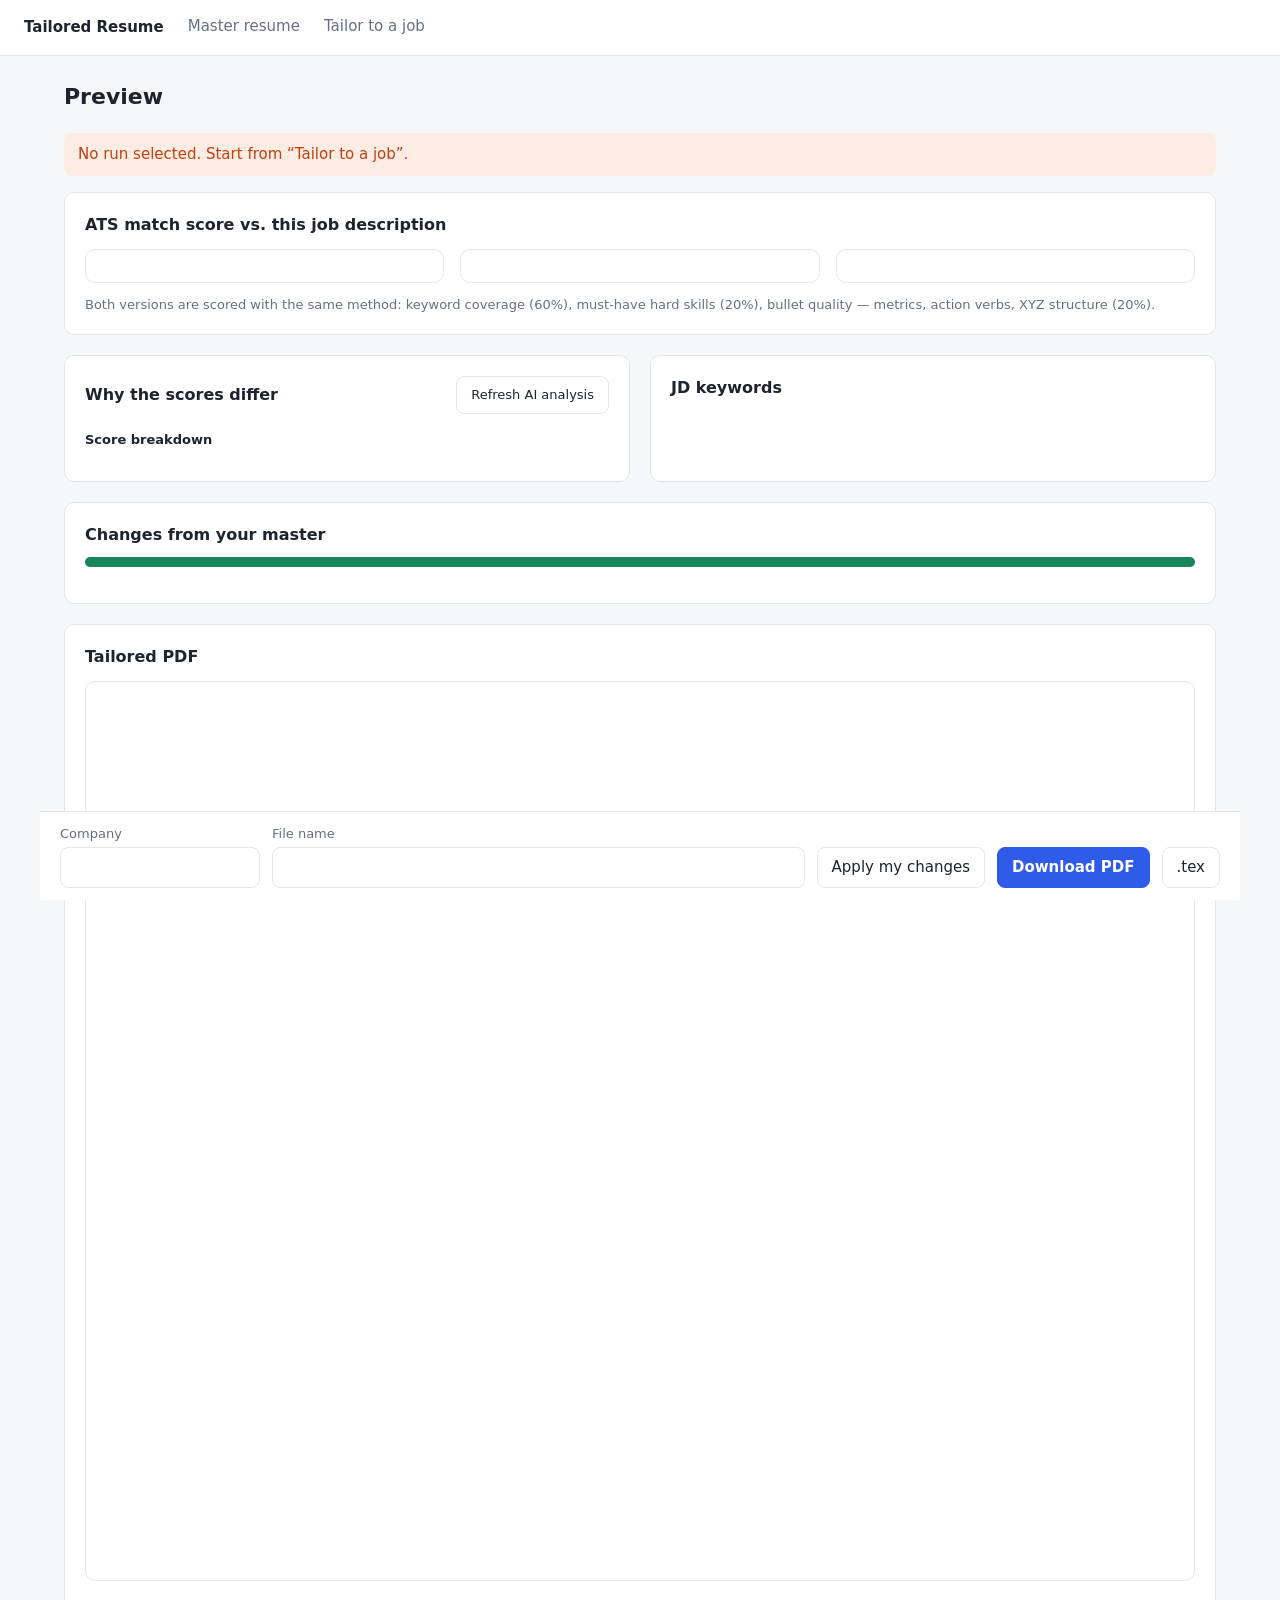
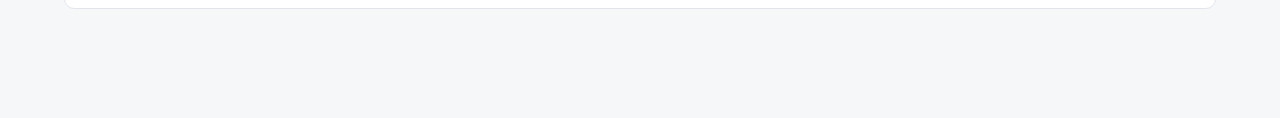
==== static/preview.html @ b87cba89 "Add tailored resume tool: master LaTeX resume, JD tailoring, ATS scoring Local FastAPI web app that " ====
<!doctype html>
<html lang="en">
<head>
  <meta charset="utf-8">
  <meta name="viewport" content="width=device-width, initial-scale=1">
  <title>Resume Preview</title>
  <link rel="stylesheet" href="styles.css">
</head>
<body>
<main>
  <h1 id="title">Preview</h1>
  <p class="sub" id="summary"></p>
  <div id="banner" class="hidden"></div>

  <!-- Scores -->
  <div class="card">
    <h2>ATS match score vs. this job description</h2>
    <div class="scores">
      <div class="score-card" id="card-master"></div>
      <div class="score-card" id="card-delta"></div>
      <div class="score-card" id="card-tailored"></div>
    </div>
    <p class="small muted" style="margin:12px 0 0">Both versions are scored with the same method: keyword coverage (60%), must-have hard skills (20%), bullet quality — metrics, action verbs, XYZ structure (20%).</p>
  </div>

  <!-- Why -->
  <div class="grid2">
    <div class="card">
      <div class="row" style="justify-content:space-between"><h2 style="margin:0">Why the scores differ</h2>
        <button id="refresh-explain" class="small">Refresh AI analysis</button></div>
      <div id="ai-explain" style="margin-top:12px"></div>
      <h2 class="small" style="margin-top:16px">Score breakdown</h2>
      <ul id="reasons" class="small" style="padding-left:18px;margin:0"></ul>
    </div>
    <div class="card">
      <h2>JD keywords</h2>
      <div id="keywords" class="small"></div>
    </div>
  </div>

  <!-- Changes -->
  <div class="card">
    <div class="row" style="justify-content:space-between">
      <h2 style="margin:0">Changes from your master</h2>
      <span class="small" id="change-label"></span>
    </div>
    <div class="meter" id="meter" style="margin:10px 0 16px"><span></span></div>
    <div id="changes"></div>
    <div id="skills-changes"></div>
  </div>

  <!-- PDF -->
  <div class="card">
    <div class="row" style="justify-content:space-between"><h2 style="margin:0">Tailored PDF</h2><span id="compile-status" class="small"></span></div>
    <div style="height:12px"></div>
    <iframe id="pdf" class="pdf-frame" title="Tailored resume PDF"></iframe>
    <pre id="compile-log" class="small hidden" style="white-space:pre-wrap;background:#fafbfc;padding:10px;border-radius:8px"></pre>
  </div>

  <div class="sticky-actions">
    <div><label>Company</label><input id="company" type="text" style="width:200px"></div>
    <div style="flex:1;min-width:260px"><label>File name</label><input id="filename" type="text"></div>
    <button id="apply">Apply my changes</button>
    <a id="download" class="btn primary">Download PDF</a>
    <a id="download-tex" class="btn">.tex</a>
  </div>
</main>
<script src="app.js"></script>
<script>
nav("");
const banner = $("#banner");
const runId = new URLSearchParams(location.search).get("run");
let run = null, dirty = false;

const LABELS = { keyword_coverage: "Keyword coverage", hard_skill_match: "Must-have hard skills", bullet_quality: "Bullet quality" };

function scoreCard(title, s, cls, win) {
  const rows = Object.entries(LABELS).map(([k, label]) => `
    <div class="metric-row"><span>${label}</span><span>${s.breakdown[k]}</span></div>
    <div class="bar ${cls}"><span style="width:${s.breakdown[k]}%"></span></div>`).join("");
  return `<div class="row" style="justify-content:space-between"><b>${title}</b>${win ? '<span class="pill good">Better match</span>' : ""}</div>
    <div class="num">${s.overall}<small> / 100</small></div>${rows}`;
}

function render() {
  $("#title").textContent = `${run.company} — ${run.role}`;
  $("#summary").textContent = run.summary;
  const { master, tailored } = run.scores, cmp = run.comparison;
  $("#card-master").innerHTML = scoreCard("Master resume", master, "master", cmp.winner === "master");
  $("#card-tailored").innerHTML = scoreCard("Tailored resume", tailored, "", cmp.winner === "tailored");
  $("#card-master").classList.toggle("win", cmp.winner === "master");
  $("#card-tailored").classList.toggle("win", cmp.winner === "tailored");
  const verdict = { tailored: "The tailored resume aligns better with this job.",
                    master: "Your master resume aligns better — consider rejecting some changes.",
                    tie: "Both versions align about equally." }[cmp.winner];
  $("#card-delta").innerHTML = `<b>Difference</b>
    <div class="delta ${cmp.delta > 0 ? "up" : cmp.delta < 0 ? "down" : ""}">${cmp.delta > 0 ? "+" : ""}${cmp.delta}</div>
    <p style="margin:6px 0 10px">${verdict}</p>
    <div class="small muted">${cmp.gained.length} keyword(s) gained · ${cmp.lost.length} lost · ${cmp.still_missing.length} still missing</div>`;

  // AI explanation
  const ex = run.explanation;
  let html = "";
  if (run.explanation_stale) html += `<div class="banner warn small">You changed the edits since this analysis was written. Scores above are current; click “Refresh AI analysis” to update the text.</div>`;
  if (ex) {
    html += `<p style="margin:0 0 8px"><b>${esc(ex.headline)}</b></p>
      <ul style="padding-left:18px;margin:0 0 10px">${ex.reasons.map(r => `<li>${esc(r)}</li>`).join("")}</ul>
      ${ex.advice.length ? `<b class="small">Suggestions</b><ul class="small" style="padding-left:18px;margin:4px 0 0">${ex.advice.map(r => `<li>${esc(r)}</li>`).join("")}</ul>` : ""}`;
  } else if (run.explanation_error) {
    html += `<p class="small muted">AI analysis unavailable: ${esc(run.explanation_error)}</p>`;
  }
  $("#ai-explain").innerHTML = html;
  $("#reasons").innerHTML = cmp.reasons.map(r => `<li>${esc(r)}</li>`).join("");

  // keywords
  const tm = new Set(tailored.matched), mm = new Set(master.matched);
  const byImp = [...run.keywords].sort((a, b) => b.importance - a.importance);
  $("#keywords").innerHTML = `<p class="muted" style="margin-top:0">
      <span class="pill good">in both</span> <span class="pill info">added by tailoring</span> <span class="pill bad">missing</span> · ★ = must-have</p>` +
    byImp.map(k => {
      const cls = mm.has(k.term) && tm.has(k.term) ? "good" : tm.has(k.term) ? "info" : "bad";
      return `<span class="pill ${cls}" style="margin:0 4px 6px 0">${k.importance >= 3 ? "★ " : ""}${esc(k.term)}</span>`;
    }).join("");

  // change meter
  const ratio = run.change_ratio, max = run.max_change_ratio;
  $("#change-label").innerHTML = `${run.bullets_changed} of ${run.bullet_count} bullets rewritten · <b>${(ratio * 100).toFixed(1)}%</b> of words changed (target ≤ ${(max * 100).toFixed(0)}%)`;
  $("#meter").classList.toggle("over", ratio > max);
  $("#meter span").style.width = Math.min(100, ratio / max * 100) + "%";

  // bullet edits
  $("#changes").innerHTML = run.edits.map((e, i) => `
    <div class="change ${e.accepted ? "" : "rejected"}" data-i="${i}">
      <div class="row" style="justify-content:space-between">
        <div class="row" style="gap:6px"><span class="tag">${e.bullet_id}</span><span class="pill info">${esc(e.section)}</span>
          ${e.metric_estimated ? `<span class="pill warn" title="Claude estimated these numbers — verify or replace them">⚠ Estimated metric: ${esc(e.estimated_metrics.join(", ") || "yes")}</span>` : ""}
          ${e.user_edited ? '<span class="pill good">edited by you</span>' : ""}
          ${e.dropped_reason ? `<span class="pill bad">${esc(e.dropped_reason)}</span>` : ""}</div>
        <label class="switch"><input type="checkbox" class="accept" ${e.accepted ? "checked" : ""}> Use this change</label>
      </div>
      <div class="old">${esc(e.original_text)}</div>
      <textarea class="new">${esc(e.new_text)}</textarea>
      <div class="xyz"><b>X</b><span>${esc(e.xyz.x_accomplished)}</span><b>Y</b><span>${esc(e.xyz.y_measured_by)}</span><b>Z</b><span>${esc(e.xyz.z_by_doing)}</span></div>
      <div class="meta">Keywords: ${e.keywords_added.map(k => `<mark class="kw">${esc(k)}</mark>`).join(" ") || "—"} · ${esc(e.reason)}</div>
    </div>`).join("") || `<p class="muted">No bullet changes were suggested — your master already matches well.</p>`;

  $("#skills-changes").innerHTML = run.skills_edits.length ? `<h2 class="small" style="margin-top:16px">Skills additions</h2>` +
    run.skills_edits.map((s, i) => `
    <div class="change ${s.accepted ? "" : "rejected"}" data-s="${i}">
      <div class="row" style="justify-content:space-between">
        <span><b>${esc(s.label)}:</b> ${esc(s.original_text)}, ${s.add_keywords.map(k => `<mark class="kw">${esc(k)}</mark>`).join(", ")}</span>
        <label class="switch"><input type="checkbox" class="accept-skill" ${s.accepted ? "checked" : ""}> Add these</label>
      </div>
      <div class="meta">${esc(s.reason)} · Only keep skills you actually have.</div>
    </div>`).join("") : "";

  // pdf
  const c = run.compile;
  if (c.ok) {
    $("#pdf").src = `/api/runs/${runId}/pdf?t=${Date.now()}`;
    $("#pdf").classList.remove("hidden"); $("#compile-log").classList.add("hidden");
    $("#compile-status").innerHTML = '<span class="pill good">Compiled</span>';
  } else {
    $("#pdf").classList.add("hidden");
    $("#compile-log").textContent = c.log; $("#compile-log").classList.remove("hidden");
    $("#compile-status").innerHTML = '<span class="pill bad">Compile failed</span>';
  }
  $("#company").value = run.company;
  $("#filename").value = run.filename;
  $("#download").href = `/api/runs/${runId}/download`;
  $("#download").classList.toggle("hidden", !c.ok);
  $("#download-tex").href = `/api/runs/${runId}/tex`;
  setDirty(false);
}

function setDirty(v) {
  dirty = v;
  $("#apply").classList.toggle("primary", v);
  $("#apply").textContent = v ? "Apply changes & recompile" : "Apply my changes";
}

document.addEventListener("input", (ev) => {
  if (ev.target.matches(".new, .accept, .accept-skill, #company, #filename")) setDirty(true);
  if (ev.target.matches(".accept, .accept-skill")) ev.target.closest(".change").classList.toggle("rejected", !ev.target.checked);
  if (ev.target.id === "company" && run) {
    $("#filename").value = run.filename.replace(/^([^_]*_[^_]*_)[^_]*(_[^_]*\.pdf)$/i, `$1${ev.target.value.replace(/[^A-Za-z0-9]/g, "")}$2`);
  }
});

$("#apply").onclick = async () => {
  const btn = $("#apply"); btn.disabled = true; btn.innerHTML = '<span class="spinner"></span> Recompiling…';
  const edits = [...document.querySelectorAll("[data-i]")].map(el => ({
    bullet_id: run.edits[el.dataset.i].bullet_id, accepted: $(".accept", el).checked, new_text: $(".new", el).value }));
  const skills = [...document.querySelectorAll("[data-s]")].map(el => ({
    line_id: run.skills_edits[el.dataset.s].line_id, accepted: $(".accept-skill", el).checked }));
  try {
    run = await api(`/api/runs/${runId}/apply`, { method: "POST",
      body: { edits, skills, company: $("#company").value, filename: $("#filename").value } });
    render();
    showBanner(banner, "ok", "Changes applied. Scores and PDF updated.");
  } catch (e) { showBanner(banner, "error", e.message); }
  btn.disabled = false;
};

$("#download").onclick = (ev) => {
  if (dirty && !confirm("You have unapplied changes. Download the last compiled version anyway?")) ev.preventDefault();
};

$("#refresh-explain").onclick = async () => {
  const btn = $("#refresh-explain"); btn.disabled = true; btn.innerHTML = '<span class="spinner"></span> Analyzing…';
  try { run = await api(`/api/runs/${runId}/explain`, { method: "POST" }); render(); }
  catch (e) { showBanner(banner, "error", e.message); }
  btn.disabled = false; btn.textContent = "Refresh AI analysis";
};

(async () => {
  if (!runId) { showBanner(banner, "error", "No run selected. Start from “Tailor to a job”."); return; }
  try { run = await api(`/api/runs/${runId}`); render(); }
  catch (e) { showBanner(banner, "error", e.message); }
})();
</script>
</body>
</html>
---- static/styles.css ----
:root {
  --bg: #f6f7f9; --surface: #fff; --border: #e2e5ea; --text: #1d2330; --muted: #667085;
  --accent: #2f5bea; --accent-soft: #e8eefe; --good: #16875a; --good-soft: #e3f5ec;
  --bad: #c2410c; --bad-soft: #fdece4; --warn: #a15c00; --warn-soft: #fff4dc;
  --radius: 10px; --mono: ui-monospace, "Cascadia Code", Consolas, monospace;
}
* { box-sizing: border-box; }
body { margin: 0; background: var(--bg); color: var(--text);
  font: 15px/1.5 system-ui, -apple-system, "Segoe UI", Roboto, sans-serif; }
header.nav { background: var(--surface); border-bottom: 1px solid var(--border);
  display: flex; align-items: center; gap: 24px; padding: 0 24px; height: 56px; }
header.nav .brand { font-weight: 700; }
header.nav a { color: var(--muted); text-decoration: none; padding: 16px 0; border-bottom: 2px solid transparent; }
header.nav a.active { color: var(--text); border-color: var(--accent); }
main { max-width: 1200px; margin: 0 auto; padding: 24px; }
h1 { font-size: 22px; margin: 0 0 4px; }
h2 { font-size: 16px; margin: 0 0 12px; }
.sub { color: var(--muted); margin: 0 0 20px; }
.card { background: var(--surface); border: 1px solid var(--border); border-radius: var(--radius);
  padding: 20px; margin-bottom: 20px; }
.row { display: flex; gap: 12px; align-items: center; flex-wrap: wrap; }
.grid2 { display: grid; grid-template-columns: 1fr 1fr; gap: 20px; }
@media (max-width: 900px) { .grid2 { grid-template-columns: 1fr; } }
label { font-size: 13px; color: var(--muted); display: block; margin-bottom: 4px; }
input[type=text], textarea { width: 100%; font: inherit; padding: 8px 10px; border: 1px solid var(--border);
  border-radius: 8px; background: #fff; color: var(--text); }
textarea.code { font-family: var(--mono); font-size: 12.5px; line-height: 1.45; min-height: 520px; white-space: pre; }
textarea.jd { min-height: 340px; }
button, .btn { font: inherit; border: 1px solid var(--border); background: #fff; color: var(--text);
  padding: 8px 14px; border-radius: 8px; cursor: pointer; text-decoration: none; display: inline-block; }
button.primary, .btn.primary { background: var(--accent); border-color: var(--accent); color: #fff; font-weight: 600; }
button:disabled { opacity: .55; cursor: default; }
.muted { color: var(--muted); }
.small { font-size: 13px; }
.pill { display: inline-block; padding: 1px 8px; border-radius: 999px; font-size: 12px; font-weight: 600; }
.pill.good { background: var(--good-soft); color: var(--good); }
.pill.bad { background: var(--bad-soft); color: var(--bad); }
.pill.warn { background: var(--warn-soft); color: var(--warn); }
.pill.info { background: var(--accent-soft); color: var(--accent); }
.banner { padding: 10px 14px; border-radius: 8px; margin-bottom: 16px; }
.banner.error { background: var(--bad-soft); color: var(--bad); white-space: pre-wrap; }
.banner.ok { background: var(--good-soft); color: var(--good); }
.banner.warn { background: var(--warn-soft); color: var(--warn); }
.hidden { display: none !important; }
ul.plain { list-style: none; padding: 0; margin: 0; }
ul.plain li { padding: 6px 0; border-bottom: 1px solid var(--border); font-size: 14px; }
ul.plain li:last-child { border-bottom: 0; }
.tag { font-family: var(--mono); font-size: 11px; color: var(--muted); margin-right: 6px; }

/* scores */
.scores { display: grid; grid-template-columns: 1fr 1fr 1fr; gap: 16px; }
@media (max-width: 900px) { .scores { grid-template-columns: 1fr; } }
.score-card { border: 1px solid var(--border); border-radius: var(--radius); padding: 16px; background: #fff; }
.score-card.win { border-color: var(--good); box-shadow: 0 0 0 1px var(--good) inset; }
.score-card .num { font-size: 40px; font-weight: 700; line-height: 1.1; }
.score-card .num small { font-size: 16px; color: var(--muted); font-weight: 500; }
.bar { height: 8px; background: #eef0f3; border-radius: 4px; overflow: hidden; margin: 4px 0 10px; }
.bar > span { display: block; height: 100%; background: var(--accent); }
.bar.master > span { background: #98a2b3; }
.metric-row { display: flex; justify-content: space-between; font-size: 13px; }
.delta { font-size: 40px; font-weight: 700; }
.delta.up { color: var(--good); } .delta.down { color: var(--bad); }

/* diff */
.change { border: 1px solid var(--border); border-radius: var(--radius); padding: 14px; margin-bottom: 12px; }
.change.rejected { opacity: .55; }
.change .old { color: var(--muted); text-decoration: line-through; text-decoration-color: #c9ced6; margin: 6px 0; }
.change textarea { min-height: 60px; font-size: 14px; }
.change .meta { font-size: 13px; color: var(--muted); margin-top: 6px; }
.xyz { display: grid; grid-template-columns: auto 1fr; gap: 2px 10px; font-size: 12.5px; margin-top: 8px;
  background: #fafbfc; border-radius: 6px; padding: 8px 10px; }
.xyz b { color: var(--accent); }
mark.kw { background: #fff1b8; padding: 0 2px; border-radius: 3px; }
.switch { display: inline-flex; align-items: center; gap: 6px; font-size: 13px; cursor: pointer; }
.pdf-frame { width: 100%; height: 900px; border: 1px solid var(--border); border-radius: var(--radius); background: #fff; }
.meter { height: 10px; background: #eef0f3; border-radius: 5px; overflow: hidden; position: relative; }
.meter > span { display: block; height: 100%; background: var(--good); }
.meter.over > span { background: var(--bad); }
.spinner { width: 18px; height: 18px; border: 3px solid var(--accent-soft); border-top-color: var(--accent);
  border-radius: 50%; animation: spin .8s linear infinite; display: inline-block; vertical-align: middle; }
@keyframes spin { to { transform: rotate(360deg); } }
.sticky-actions { position: sticky; bottom: 0; background: var(--surface); border-top: 1px solid var(--border);
  padding: 12px 20px; margin: 0 -24px -24px; display: flex; gap: 12px; align-items: flex-end; flex-wrap: wrap; }
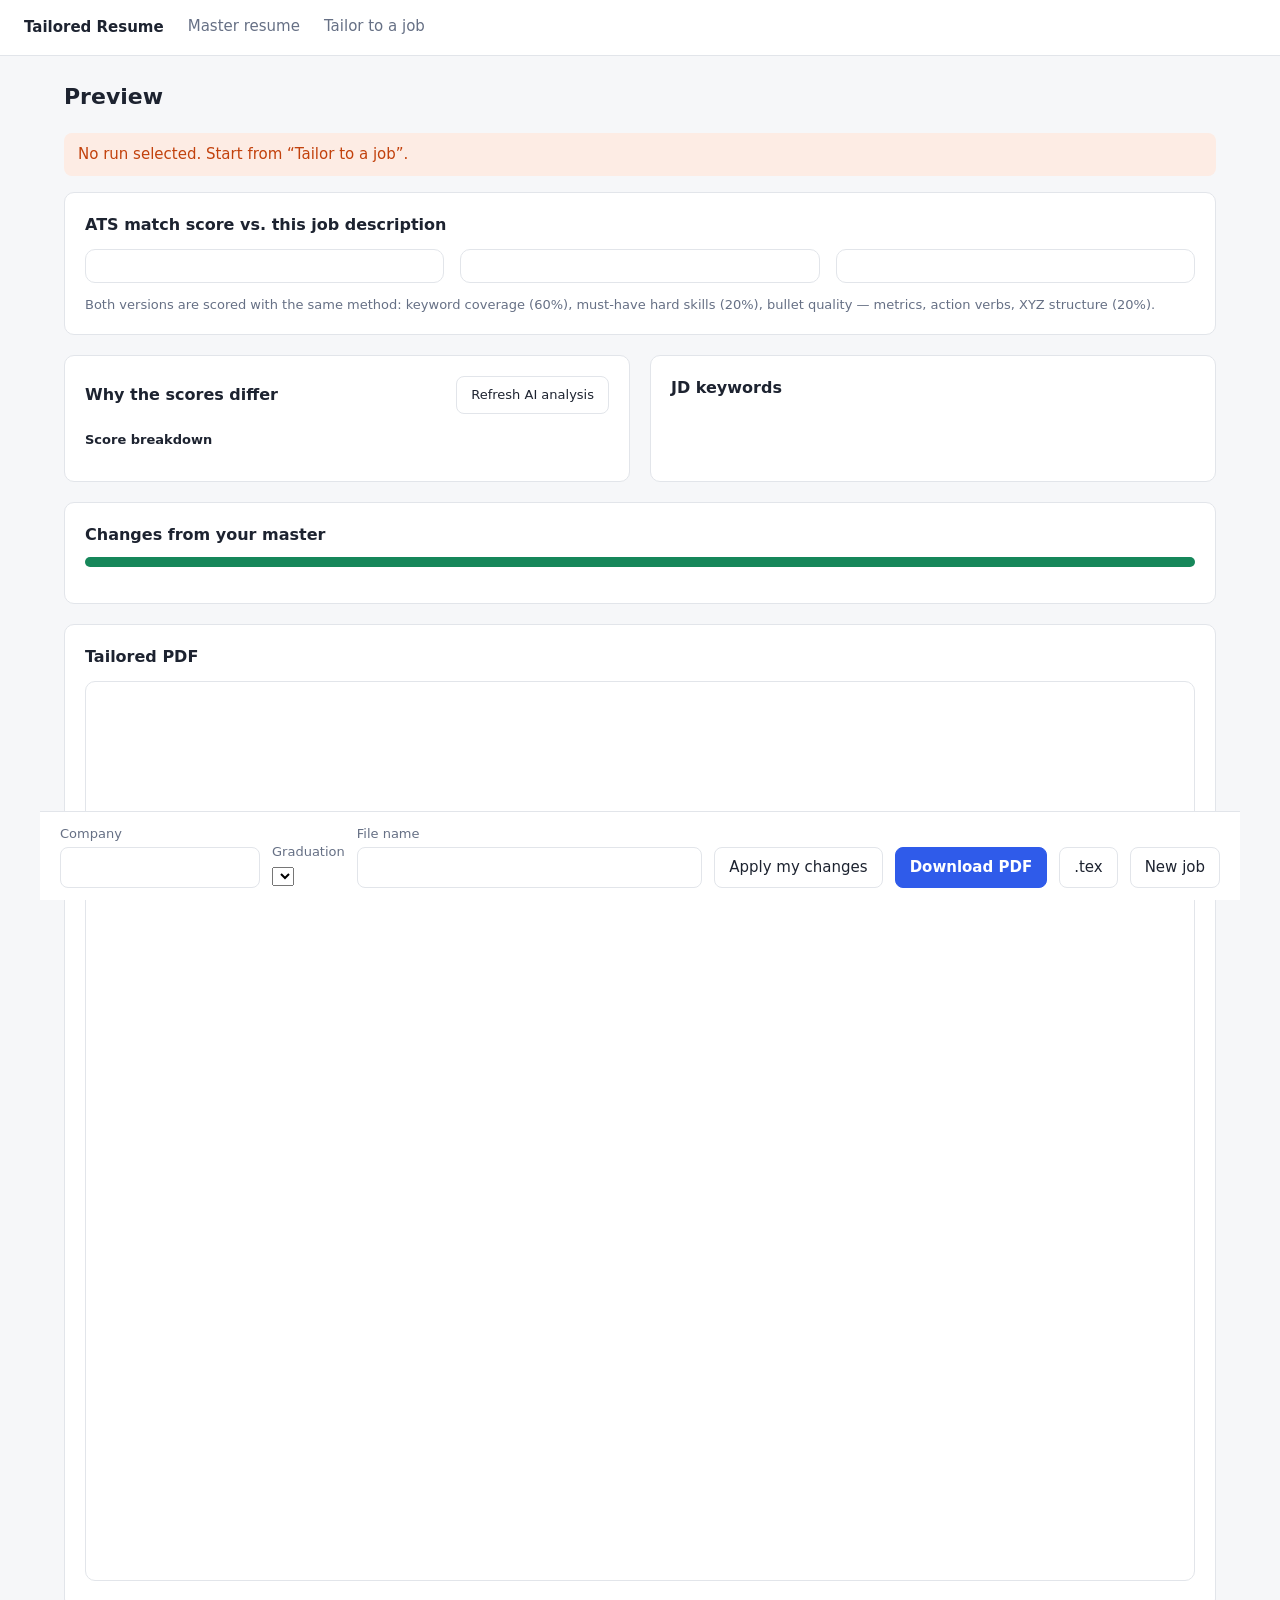
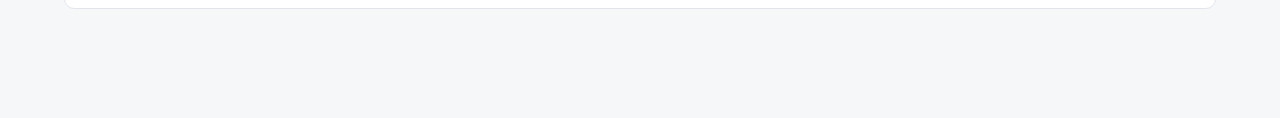
==== commit 564f4dff: "Aim tailoring at an 85+ match, add New job flow, grad date picker, one-page fit - Tailoring targets " ====
--- a/static/preview.html
+++ b/static/preview.html
@@ -59,10 +59,12 @@
 
   <div class="sticky-actions">
     <div><label>Company</label><input id="company" type="text" style="width:200px"></div>
+    <div><label>Graduation</label><select id="grad"></select></div>
     <div style="flex:1;min-width:260px"><label>File name</label><input id="filename" type="text"></div>
     <button id="apply">Apply my changes</button>
     <a id="download" class="btn primary">Download PDF</a>
     <a id="download-tex" class="btn">.tex</a>
+    <a class="btn" href="tailor.html?new=1" title="Paste another job description; your saved master resume is reused">New job</a>
   </div>
 </main>
 <script src="app.js"></script>
@@ -74,12 +76,14 @@
 
 const LABELS = { keyword_coverage: "Keyword coverage", hard_skill_match: "Must-have hard skills", bullet_quality: "Bullet quality" };
 
-function scoreCard(title, s, cls, win) {
+function scoreCard(title, s, cls, win, target) {
   const rows = Object.entries(LABELS).map(([k, label]) => `
     <div class="metric-row"><span>${label}</span><span>${s.breakdown[k]}</span></div>
     <div class="bar ${cls}"><span style="width:${s.breakdown[k]}%"></span></div>`).join("");
   return `<div class="row" style="justify-content:space-between"><b>${title}</b>${win ? '<span class="pill good">Better match</span>' : ""}</div>
-    <div class="num">${s.overall}<small> / 100</small></div>${rows}`;
+    <div class="num">${s.overall}<small> / 100</small></div>
+    ${target ? `<div style="margin:-4px 0 8px"><span class="pill ${s.overall >= target ? "good" : "warn"}">${s.overall >= target ? "✓ Target" : "Below target"} ${target}</span>
+      ${run.rounds_used > 1 ? `<span class="small muted">best of ${run.rounds_used} tailoring passes</span>` : ""}</div>` : ""}${rows}`;
 }
 
 function render() {
@@ -87,7 +91,7 @@
   $("#summary").textContent = run.summary;
   const { master, tailored } = run.scores, cmp = run.comparison;
   $("#card-master").innerHTML = scoreCard("Master resume", master, "master", cmp.winner === "master");
-  $("#card-tailored").innerHTML = scoreCard("Tailored resume", tailored, "", cmp.winner === "tailored");
+  $("#card-tailored").innerHTML = scoreCard("Tailored resume", tailored, "", cmp.winner === "tailored", run.target_score);
   $("#card-master").classList.toggle("win", cmp.winner === "master");
   $("#card-tailored").classList.toggle("win", cmp.winner === "tailored");
   const verdict = { tailored: "The tailored resume aligns better with this job.",
@@ -124,7 +128,7 @@
 
   // change meter
   const ratio = run.change_ratio, max = run.max_change_ratio;
-  $("#change-label").innerHTML = `${run.bullets_changed} of ${run.bullet_count} bullets rewritten · <b>${(ratio * 100).toFixed(1)}%</b> of words changed (target ≤ ${(max * 100).toFixed(0)}%)`;
+  $("#change-label").innerHTML = `${run.bullets_changed} of ${run.bullet_count} bullets rewritten · <b>${(ratio * 100).toFixed(1)}%</b> of words changed in bullets (target ≤ ${(max * 100).toFixed(0)}%; skills additions not counted)`;
   $("#meter").classList.toggle("over", ratio > max);
   $("#meter span").style.width = Math.min(100, ratio / max * 100) + "%";
 
@@ -151,7 +155,7 @@
         <span><b>${esc(s.label)}:</b> ${esc(s.original_text)}, ${s.add_keywords.map(k => `<mark class="kw">${esc(k)}</mark>`).join(", ")}</span>
         <label class="switch"><input type="checkbox" class="accept-skill" ${s.accepted ? "checked" : ""}> Add these</label>
       </div>
-      <div class="meta">${esc(s.reason)} · Only keep skills you actually have.</div>
+      <div class="meta"><span class="pill warn">⚠ Added: be ready to talk about these</span> ${esc(s.reason)}</div>
     </div>`).join("") : "";
 
   // pdf
@@ -159,13 +163,17 @@
   if (c.ok) {
     $("#pdf").src = `/api/runs/${runId}/pdf?t=${Date.now()}`;
     $("#pdf").classList.remove("hidden"); $("#compile-log").classList.add("hidden");
-    $("#compile-status").innerHTML = '<span class="pill good">Compiled</span>';
+    const fitted = c.fit_level > 0;
+    $("#compile-status").innerHTML = `<span class="pill good">✓ 1 page</span>` +
+      (fitted ? ` <span class="pill ${c.scale < 0.9 ? "warn" : "info"}" title="${esc(c.fit_note)}">auto-fit</span>` : "") +
+      (c.fit_note ? ` <span class="muted">${esc(c.fit_note)}</span>` : "");
   } else {
     $("#pdf").classList.add("hidden");
     $("#compile-log").textContent = c.log; $("#compile-log").classList.remove("hidden");
     $("#compile-status").innerHTML = '<span class="pill bad">Compile failed</span>';
   }
   $("#company").value = run.company;
+  fillGradSelect($("#grad"), run.grad_dates || [], run.grad_date);
   $("#filename").value = run.filename;
   $("#download").href = `/api/runs/${runId}/download`;
   $("#download").classList.toggle("hidden", !c.ok);
@@ -173,6 +181,11 @@
   setDirty(false);
 }
 
+// mirrors build_filename: "apple" -> "Apple"
+function titleIfLower(v) {
+  return v === v.toLowerCase() ? v.replace(/\b[a-z]/g, c => c.toUpperCase()) : v;
+}
+
 function setDirty(v) {
   dirty = v;
   $("#apply").classList.toggle("primary", v);
@@ -180,30 +193,56 @@
 }
 
 document.addEventListener("input", (ev) => {
-  if (ev.target.matches(".new, .accept, .accept-skill, #company, #filename")) setDirty(true);
+  if (ev.target.matches(".new, .accept, .accept-skill, #company, #grad, #filename")) setDirty(true);
   if (ev.target.matches(".accept, .accept-skill")) ev.target.closest(".change").classList.toggle("rejected", !ev.target.checked);
+  if (ev.target.id === "grad" && run && termFor(ev.target.value)) {
+    $("#filename").value = $("#filename").value.replace(/_[A-Za-z]+\d{4}\.pdf$/i, `_${termFor(ev.target.value)}.pdf`);
+  }
   if (ev.target.id === "company" && run) {
-    $("#filename").value = run.filename.replace(/^([^_]*_[^_]*_)[^_]*(_[^_]*\.pdf)$/i, `$1${ev.target.value.replace(/[^A-Za-z0-9]/g, "")}$2`);
+    $("#filename").value = run.filename.replace(/^([^_]*_[^_]*_)[^_]*(_[^_]*\.pdf)$/i, `$1${titleIfLower(ev.target.value).replace(/[^A-Za-z0-9]/g, "")}$2`);
   }
 });
 
-$("#apply").onclick = async () => {
+async function applyChanges() {
   const btn = $("#apply"); btn.disabled = true; btn.innerHTML = '<span class="spinner"></span> Recompiling…';
   const edits = [...document.querySelectorAll("[data-i]")].map(el => ({
     bullet_id: run.edits[el.dataset.i].bullet_id, accepted: $(".accept", el).checked, new_text: $(".new", el).value }));
   const skills = [...document.querySelectorAll("[data-s]")].map(el => ({
     line_id: run.skills_edits[el.dataset.s].line_id, accepted: $(".accept-skill", el).checked }));
+  let ok = false;
   try {
     run = await api(`/api/runs/${runId}/apply`, { method: "POST",
-      body: { edits, skills, company: $("#company").value, filename: $("#filename").value } });
+      body: { edits, skills, company: $("#company").value, filename: $("#filename").value, grad_date: $("#grad").value } });
     render();
     showBanner(banner, "ok", "Changes applied. Scores and PDF updated.");
+    ok = run.compile.ok;
   } catch (e) { showBanner(banner, "error", e.message); }
   btn.disabled = false;
-};
+  return ok;
+}
+
+$("#apply").onclick = applyChanges;
+
+// No confirm()/alert(): embedded browsers (e.g. the editor's built-in browser) pause on native dialogs.
+function offerNewJob() {
+  banner.className = "banner ok";
+  banner.innerHTML = `Downloaded. Tailor another job with the same master resume?
+    <a class="btn primary" href="tailor.html?new=1" style="margin-left:8px">New job</a>`;
+  banner.classList.remove("hidden");
+}
 
 $("#download").onclick = (ev) => {
-  if (dirty && !confirm("You have unapplied changes. Download the last compiled version anyway?")) ev.preventDefault();
+  if (!dirty) { setTimeout(offerNewJob, 300); return; }
+  ev.preventDefault();
+  banner.className = "banner warn";
+  banner.innerHTML = `You have changes that aren't applied yet.
+    <button id="apply-dl" class="primary" style="margin-left:8px">Apply &amp; download</button>
+    <a id="dl-anyway" class="btn" href="${$("#download").href}">Download last version</a>`;
+  banner.classList.remove("hidden");
+  banner.scrollIntoView({ behavior: "smooth", block: "center" });
+  $("#apply-dl").onclick = async () => {
+    if (await applyChanges()) { location.href = $("#download").href; setTimeout(offerNewJob, 300); }
+  };
 };
 
 $("#refresh-explain").onclick = async () => {
--- a/static/styles.css
+++ b/static/styles.css
@@ -79,5 +79,8 @@
 .spinner { width: 18px; height: 18px; border: 3px solid var(--accent-soft); border-top-color: var(--accent);
   border-radius: 50%; animation: spin .8s linear infinite; display: inline-block; vertical-align: middle; }
 @keyframes spin { to { transform: rotate(360deg); } }
+.drop-overlay { position: fixed; inset: 0; z-index: 50; display: flex; align-items: center; justify-content: center;
+  background: rgba(47, 91, 234, .12); border: 3px dashed var(--accent); color: var(--accent);
+  font-size: 22px; font-weight: 700; pointer-events: none; }
 .sticky-actions { position: sticky; bottom: 0; background: var(--surface); border-top: 1px solid var(--border);
   padding: 12px 20px; margin: 0 -24px -24px; display: flex; gap: 12px; align-items: flex-end; flex-wrap: wrap; }
